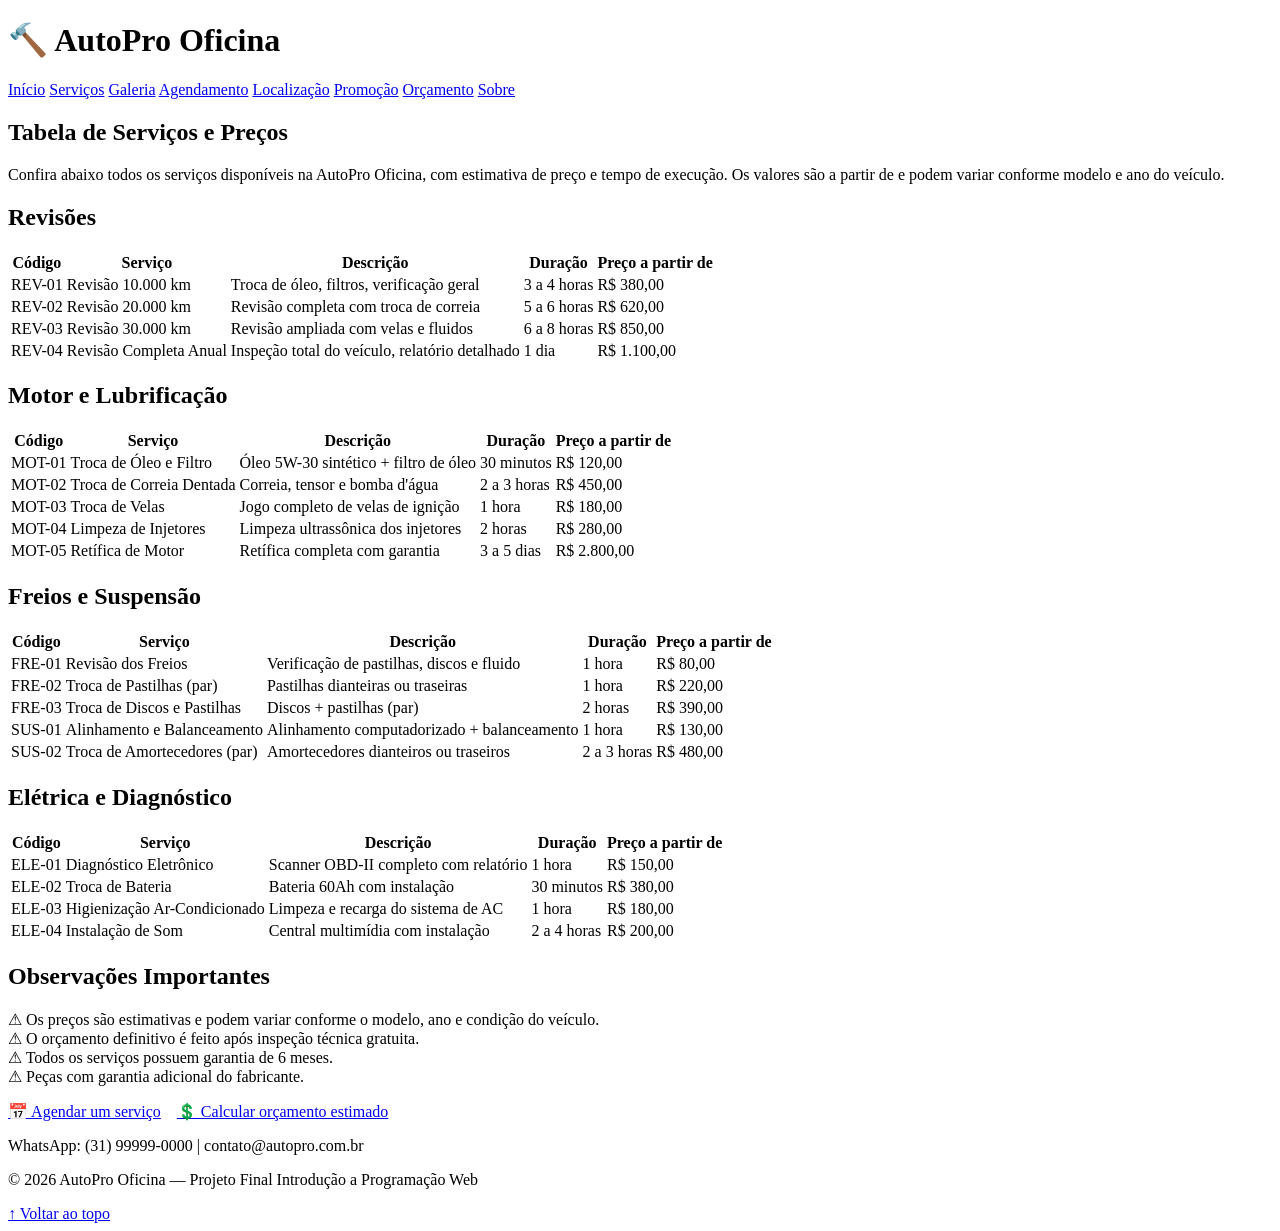
==== pages/pagina01.html @ be9093f6 "Add files via upload primeiro envio" ====
<!DOCTYPE html>
<html lang="pt-BR">

<head>
    <meta charset="UTF-8">
    <meta name="viewport" content="width=device-width, initial-scale=1.0">
    <title>Serviços e Preços — AutoPro</title>
    <link rel="stylesheet" href="../CSS/estilo.css">
</head>

<body>

    <!-- ancora de topo -->
    <div id="topo"></div>

    <!-- header fixo com menu -->
    <header>
        <h1>&#128296; AutoPro Oficina</h1>
        <nav>
            <a href="../index.html">Início</a>
            <a href="pagina01.html">Serviços</a>
            <a href="pagina02.html">Galeria</a>
            <a href="pagina03.html">Agendamento</a>
            <a href="pagina04.html">Localização</a>
            <a href="pagina05.html">Promoção</a>
            <a href="pagina06.html">Orçamento</a>
            <a href="pagina07.html">Sobre</a>
        </nav>
    </header>

    <!-- espaço para compensar o header fixo -->
    <div class="espacoheader"></div>

    <main>

        <!-- título da página -->
        <section>
            <h2>Tabela de Serviços e Preços</h2>
            <p>
                Confira abaixo todos os serviços disponíveis na AutoPro Oficina, com estimativa de preço
                e tempo de execução. Os valores são a partir de e podem variar conforme modelo e ano do veículo.
            </p>
        </section>

        <div class="separador"></div>

        <!-- tabela de revisões -->
        <section>
            <h2>Revisões</h2>

            <table>
                <thead>
                    <tr>
                        <th>Código</th>
                        <th>Serviço</th>
                        <th>Descrição</th>
                        <th>Duração</th>
                        <th>Preço a partir de</th>
                    </tr>
                </thead>
                <tbody>
                    <tr>
                        <td>REV-01</td>
                        <td>Revisão 10.000 km</td>
                        <td>Troca de óleo, filtros, verificação geral</td>
                        <td>3 a 4 horas</td>
                        <td>R$ 380,00</td>
                    </tr>
                    <tr>
                        <td>REV-02</td>
                        <td>Revisão 20.000 km</td>
                        <td>Revisão completa com troca de correia</td>
                        <td>5 a 6 horas</td>
                        <td>R$ 620,00</td>
                    </tr>
                    <tr>
                        <td>REV-03</td>
                        <td>Revisão 30.000 km</td>
                        <td>Revisão ampliada com velas e fluidos</td>
                        <td>6 a 8 horas</td>
                        <td>R$ 850,00</td>
                    </tr>
                    <tr>
                        <td>REV-04</td>
                        <td>Revisão Completa Anual</td>
                        <td>Inspeção total do veículo, relatório detalhado</td>
                        <td>1 dia</td>
                        <td>R$ 1.100,00</td>
                    </tr>
                </tbody>
            </table>
        </section>

        <div class="separador"></div>

        <!-- tabela de motor -->
        <section>
            <h2>Motor e Lubrificação</h2>

            <table>
                <thead>
                    <tr>
                        <th>Código</th>
                        <th>Serviço</th>
                        <th>Descrição</th>
                        <th>Duração</th>
                        <th>Preço a partir de</th>
                    </tr>
                </thead>
                <tbody>
                    <tr>
                        <td>MOT-01</td>
                        <td>Troca de Óleo e Filtro</td>
                        <td>Óleo 5W-30 sintético + filtro de óleo</td>
                        <td>30 minutos</td>
                        <td>R$ 120,00</td>
                    </tr>
                    <tr>
                        <td>MOT-02</td>
                        <td>Troca de Correia Dentada</td>
                        <td>Correia, tensor e bomba d'água</td>
                        <td>2 a 3 horas</td>
                        <td>R$ 450,00</td>
                    </tr>
                    <tr>
                        <td>MOT-03</td>
                        <td>Troca de Velas</td>
                        <td>Jogo completo de velas de ignição</td>
                        <td>1 hora</td>
                        <td>R$ 180,00</td>
                    </tr>
                    <tr>
                        <td>MOT-04</td>
                        <td>Limpeza de Injetores</td>
                        <td>Limpeza ultrassônica dos injetores</td>
                        <td>2 horas</td>
                        <td>R$ 280,00</td>
                    </tr>
                    <tr>
                        <td>MOT-05</td>
                        <td>Retífica de Motor</td>
                        <td>Retífica completa com garantia</td>
                        <td>3 a 5 dias</td>
                        <td>R$ 2.800,00</td>
                    </tr>
                </tbody>
            </table>
        </section>

        <div class="separador"></div>

        <!-- tabela de freios e suspensão -->
        <section>
            <h2>Freios e Suspensão</h2>

            <table>
                <thead>
                    <tr>
                        <th>Código</th>
                        <th>Serviço</th>
                        <th>Descrição</th>
                        <th>Duração</th>
                        <th>Preço a partir de</th>
                    </tr>
                </thead>
                <tbody>
                    <tr>
                        <td>FRE-01</td>
                        <td>Revisão dos Freios</td>
                        <td>Verificação de pastilhas, discos e fluido</td>
                        <td>1 hora</td>
                        <td>R$ 80,00</td>
                    </tr>
                    <tr>
                        <td>FRE-02</td>
                        <td>Troca de Pastilhas (par)</td>
                        <td>Pastilhas dianteiras ou traseiras</td>
                        <td>1 hora</td>
                        <td>R$ 220,00</td>
                    </tr>
                    <tr>
                        <td>FRE-03</td>
                        <td>Troca de Discos e Pastilhas</td>
                        <td>Discos + pastilhas (par)</td>
                        <td>2 horas</td>
                        <td>R$ 390,00</td>
                    </tr>
                    <tr>
                        <td>SUS-01</td>
                        <td>Alinhamento e Balanceamento</td>
                        <td>Alinhamento computadorizado + balanceamento</td>
                        <td>1 hora</td>
                        <td>R$ 130,00</td>
                    </tr>
                    <tr>
                        <td>SUS-02</td>
                        <td>Troca de Amortecedores (par)</td>
                        <td>Amortecedores dianteiros ou traseiros</td>
                        <td>2 a 3 horas</td>
                        <td>R$ 480,00</td>
                    </tr>
                </tbody>
            </table>
        </section>

        <div class="separador"></div>

        <!-- tabela de elétrica -->
        <section>
            <h2>Elétrica e Diagnóstico</h2>

            <table>
                <thead>
                    <tr>
                        <th>Código</th>
                        <th>Serviço</th>
                        <th>Descrição</th>
                        <th>Duração</th>
                        <th>Preço a partir de</th>
                    </tr>
                </thead>
                <tbody>
                    <tr>
                        <td>ELE-01</td>
                        <td>Diagnóstico Eletrônico</td>
                        <td>Scanner OBD-II completo com relatório</td>
                        <td>1 hora</td>
                        <td>R$ 150,00</td>
                    </tr>
                    <tr>
                        <td>ELE-02</td>
                        <td>Troca de Bateria</td>
                        <td>Bateria 60Ah com instalação</td>
                        <td>30 minutos</td>
                        <td>R$ 380,00</td>
                    </tr>
                    <tr>
                        <td>ELE-03</td>
                        <td>Higienização Ar-Condicionado</td>
                        <td>Limpeza e recarga do sistema de AC</td>
                        <td>1 hora</td>
                        <td>R$ 180,00</td>
                    </tr>
                    <tr>
                        <td>ELE-04</td>
                        <td>Instalação de Som</td>
                        <td>Central multimídia com instalação</td>
                        <td>2 a 4 horas</td>
                        <td>R$ 200,00</td>
                    </tr>
                </tbody>
            </table>
        </section>

        <div class="separador"></div>

        <!-- observações -->
        <section>
            <h2>Observações Importantes</h2>
            <p>
                &#9888; Os preços são estimativas e podem variar conforme o modelo, ano e condição do veículo.<br>
                &#9888; O orçamento definitivo é feito após inspeção técnica gratuita.<br>
                &#9888; Todos os serviços possuem garantia de 6 meses.<br>
                &#9888; Peças com garantia adicional do fabricante.
            </p>
            <div class="separador"></div>
            <p>
                <a href="pagina03.html">&#128197; Agendar um serviço</a>
                &nbsp;&nbsp;
                <a href="pagina06.html">&#128178; Calcular orçamento estimado</a>
            </p>
        </section>

    </main>

    <footer>
        <p class="rodape">WhatsApp: (31) 99999-0000 | contato@autopro.com.br</p>
        <p class="rodape">&#169; 2026 AutoPro Oficina — Projeto Final Introdução a Programação Web</p>
        <a class="voltar" href="#topo" rel="nofollow">&#8593; Voltar ao topo</a>
    </footer>

</body>

</html>
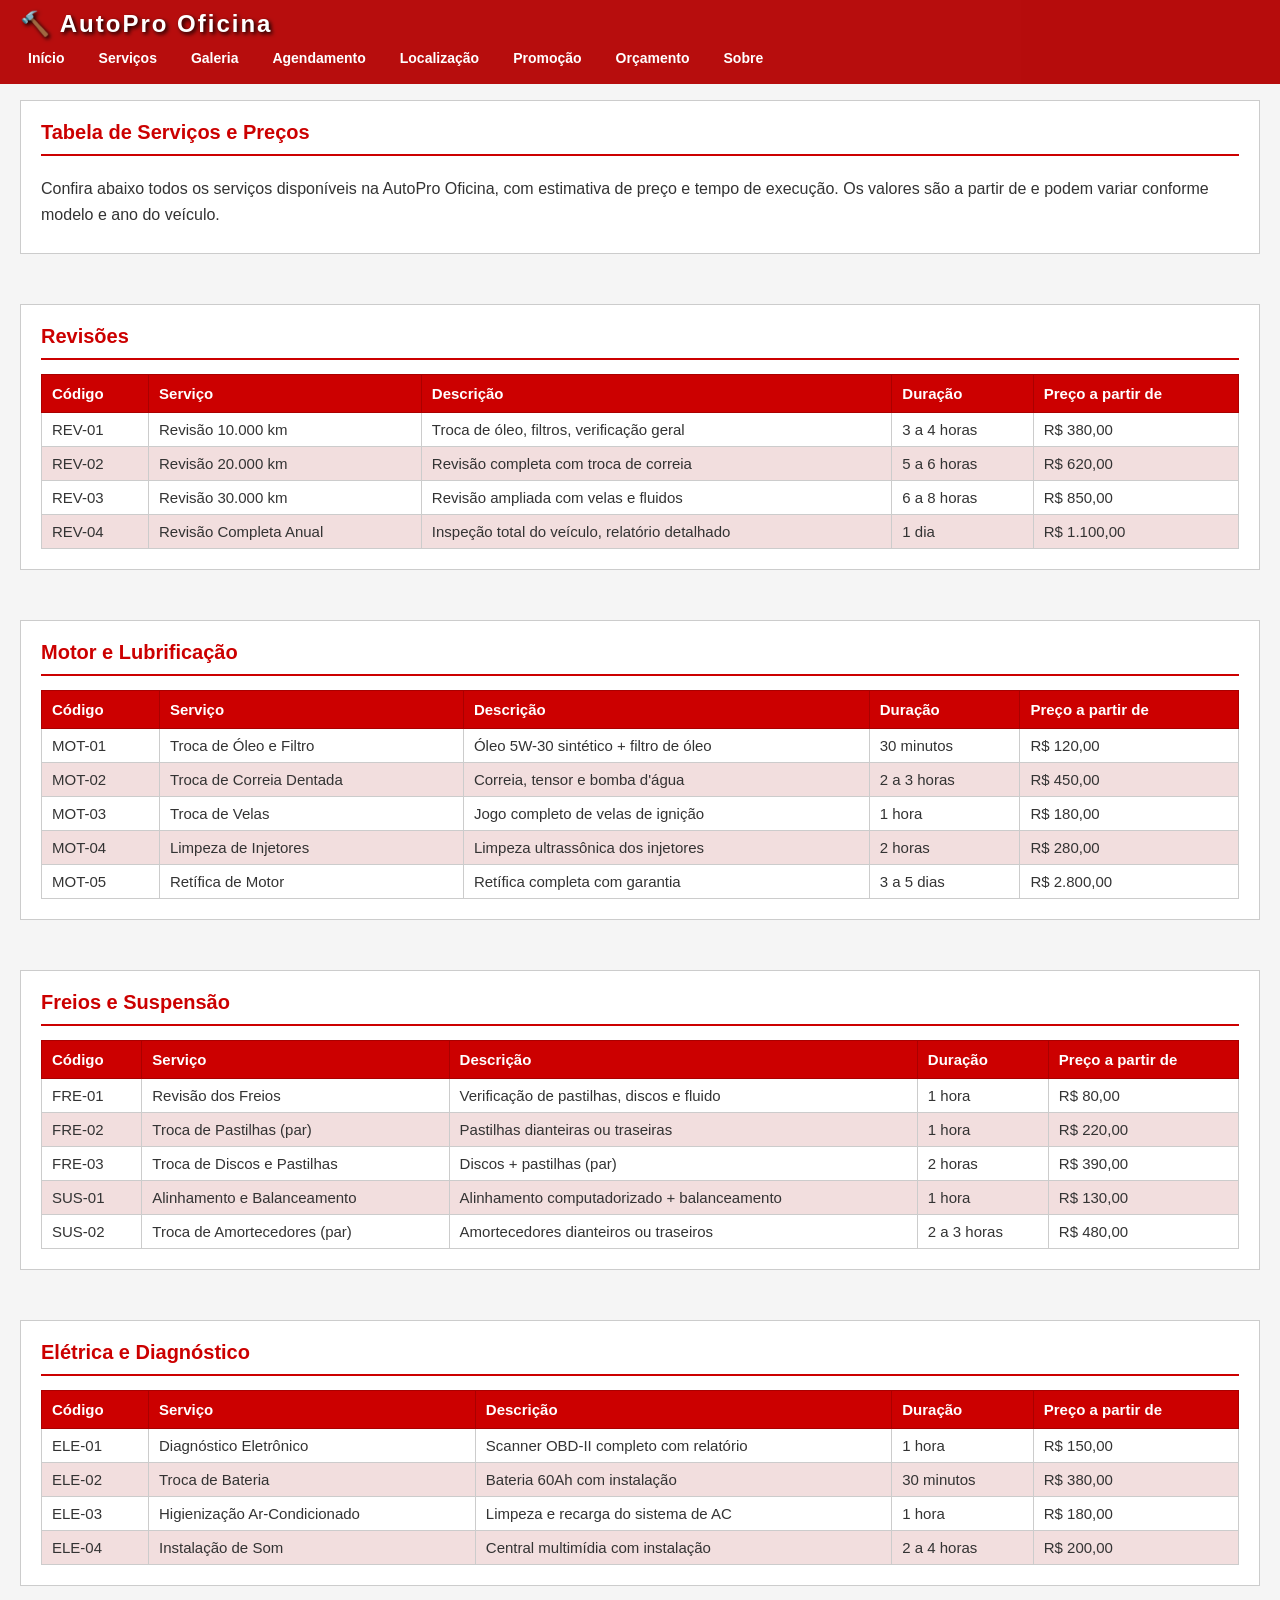
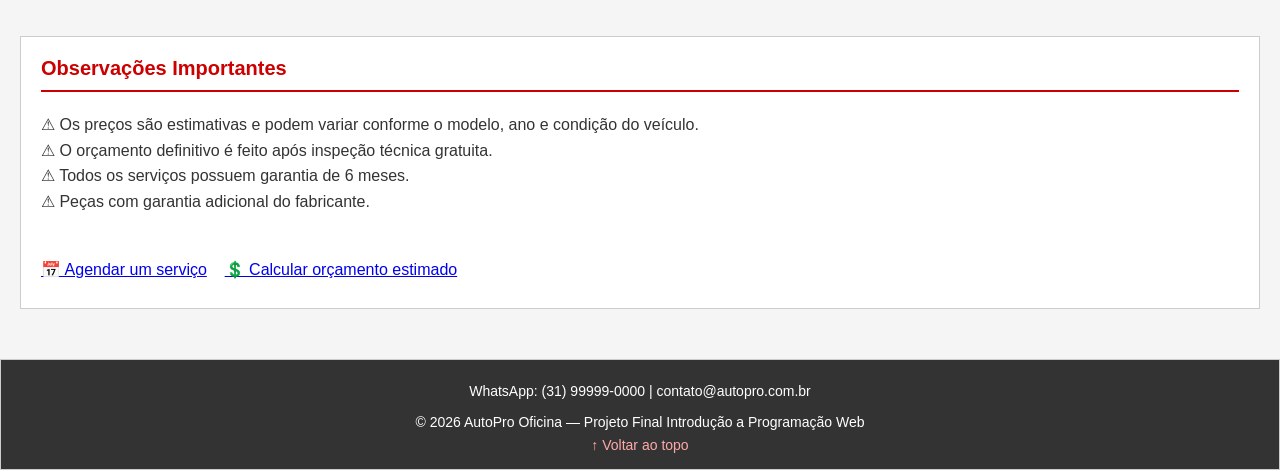
==== commit 353a790e: "Finalização do site AutoPro: Restauração da estrutura de pastas, mapas clicáveis e documentação fina" ====
--- a/pages/pagina01.html
+++ b/pages/pagina01.html
@@ -28,7 +28,6 @@
         </nav>
     </header>
 
-    <!-- espaço para compensar o header fixo -->
     <div class="espacoheader"></div>
 
     <main>
@@ -281,4 +280,4 @@
 
 </body>
 
-</html>
+</html>
--- a/CSS/estilo.css
+++ b/CSS/estilo.css
@@ -0,0 +1,373 @@
+/* ============================================
+   AutoPro — Oficina Mecânica
+   Arquivo: estilo.css
+   Disciplina: Introdução a Programação Web
+   Professor: Gilmar Luiz de Borba
+   ============================================ */
+
+* {
+    margin: 0px;
+    border: 0px;
+    padding: 0px;
+    box-sizing: border-box;
+    font-family: Arial, Helvetica, sans-serif;
+}
+
+html {
+    font-size: 62.5%;
+}
+
+
+body {
+    background-color: #f5f5f5;
+}
+
+header {
+    position: fixed;
+    top: 0px;
+    left: 0px;
+    width: 100%;
+    background-color: rgba(180, 0, 0, 0.95);
+    padding: 10px 20px;
+    z-index: 100;
+}
+
+header h1 {
+    font-size: 2.4rem;
+    color: #ffffff;
+    text-shadow: 2px 2px 4px #000000;
+    letter-spacing: 2px;
+}
+
+nav {
+    display: flex;
+    flex-wrap: nowrap;
+    overflow-x: auto;
+    padding: 8px 0px 4px 0px;
+    word-spacing: 5px;
+}
+
+nav a {
+    color: #ffffff;
+    text-decoration: none;
+    font-size: 1.4rem;
+    font-weight: bold;
+    margin-right: 18px;
+    padding: 4px 8px;
+    white-space: nowrap;
+    transition: all 400ms ease-in-out;
+}
+
+nav a:hover {
+    background-color: #ffffff;
+    color: #cc0000;
+}
+
+.espacoheader {
+    padding-top: 80px;
+}
+
+main {
+    padding: 20px;
+}
+
+.separador {
+    padding-top: 15px;
+    padding-bottom: 15px;
+}
+
+section {
+    border: 1px solid #cccccc;
+    background-color: #ffffff;
+    padding: 20px;
+    margin-bottom: 20px;
+}
+
+h2 {
+    font-size: 2.0rem;
+    color: #cc0000;
+    padding-bottom: 10px;
+    border-bottom: 2px solid #cc0000;
+    margin-bottom: 14px;
+}
+
+
+p {
+    font-size: 1.6rem;
+    line-height: 1.6;
+    color: #333333;
+    padding: 6px 0px;
+}
+
+img {
+    max-width: 100%;
+    height: auto;
+}
+
+
+figure {
+    text-align: center;
+    padding: 10px 0px;
+}
+
+table {
+    width: 100%;
+    border-collapse: collapse;
+    font-size: 1.5rem;
+    margin-top: 10px;
+}
+
+
+th {
+    background-color: #cc0000;
+    color: #ffffff;
+    padding: 10px;
+    border: 1px solid #aa0000;
+    text-align: left;
+}
+
+td {
+    padding: 8px 10px;
+    border: 1px solid #cccccc;
+    color: #333333;
+}
+
+tbody tr:nth-child(even) {
+    background-color: #f2dede;
+}
+
+tbody tr:hover {
+    background-color: #ffcccc;
+    transition: all 300ms ease-in-out;
+}
+
+.grade {
+    display: grid;
+    grid-template-columns: repeat(3, 1fr);
+    gap: 16px;
+    margin-top: 10px;
+}
+
+.grade-item {
+    border: 1px solid #cccccc;
+    background-color: #fff5f5;
+    text-align: center;
+    padding: 10px;
+    transition: all 400ms ease-in-out;
+}
+
+.grade-item:hover {
+    background-color: #cc0000;
+    color: #ffffff;
+}
+
+.grade-item a {
+    color: #cc0000;
+    font-size: 1.4rem;
+    font-weight: bold;
+    text-decoration: none;
+    display: block;
+    margin-top: 6px;
+}
+
+.grade-item:hover a {
+    color: #ffffff;
+}
+
+.grade-item p {
+    font-size: 1.3rem;
+    color: #555555;
+    margin-top: 4px;
+}
+
+form {
+    padding: 10px 0px;
+}
+
+label {
+    font-size: 1.5rem;
+    font-weight: bold;
+    color: #333333;
+    display: block;
+    margin-top: 12px;
+    margin-bottom: 4px;
+}
+
+input[type="text"],
+input[type="email"],
+input[type="tel"],
+input[type="date"],
+select,
+textarea {
+    width: 100%;
+    padding: 8px;
+    font-size: 1.5rem;
+    border: 1px solid #cccccc;
+    background-color: #fff5f5;
+    color: #333333;
+    margin-bottom: 6px;
+}
+
+input[type="submit"] {
+    background-color: #cc0000;
+    color: #ffffff;
+    font-size: 1.6rem;
+    font-weight: bold;
+    padding: 10px 30px;
+    border: 2px solid #aa0000;
+    cursor: pointer;
+    margin-top: 14px;
+    transition: all 400ms ease-in-out;
+}
+
+input[type="submit"]:hover {
+    background-color: #aa0000;
+}
+
+input[type="reset"] {
+    background-color: #888888;
+    color: #ffffff;
+    font-size: 1.6rem;
+    padding: 10px 30px;
+    border: 2px solid #666666;
+    cursor: pointer;
+    margin-top: 14px;
+    margin-left: 10px;
+    transition: all 400ms ease-in-out;
+}
+
+input[type="reset"]:hover {
+    background-color: #555555;
+}
+
+.mapaimagem {
+    text-align: center;
+    padding: 10px 0px;
+}
+
+.botaojs {
+    background-color: #cc0000;
+    color: #ffffff;
+    font-size: 1.6rem;
+    font-weight: bold;
+    padding: 10px 24px;
+    border: 2px solid #aa0000;
+    cursor: pointer;
+    transition: all 400ms ease-in-out;
+    text-shadow: 1px 1px 2px #000000;
+}
+
+.botaojs:hover {
+    background-color: #aa0000;
+}
+
+.resultado {
+    border: 1px solid #cccccc;
+    background-color: #fff5f5;
+    padding: 14px;
+    font-size: 1.6rem;
+    color: #333333;
+    margin-top: 16px;
+}
+
+.hero {
+    background-color: #cc0000;
+    color: #ffffff;
+    text-align: center;
+    padding: 40px 20px;
+    border: 1px solid #aa0000;
+}
+
+.hero h2 {
+    font-size: clamp(2.0rem, 5vw, 4.0rem);
+    color: #ffffff;
+    border-bottom: 2px solid #ffffff;
+    text-shadow: 2px 2px 4px #000000;
+}
+
+.hero p {
+    font-size: clamp(1.4rem, 3vw, 2.0rem);
+    color: #ffe0e0;
+    margin-top: 10px;
+}
+
+.btncta {
+    display: inline-block;
+    background-color: #ffffff;
+    color: #cc0000;
+    font-size: 1.8rem;
+    font-weight: bold;
+    padding: 12px 36px;
+    border: 2px solid #ffffff;
+    text-decoration: none;
+    margin-top: 20px;
+    transition: all 400ms ease-in-out;
+    text-shadow: none;
+}
+
+.btncta:hover {
+    background-color: #aa0000;
+    color: #ffffff;
+    border-color: #ffffff;
+}
+
+.beneficios {
+    display: grid;
+    grid-template-columns: repeat(3, 1fr);
+    gap: 16px;
+    margin-top: 20px;
+}
+
+.beneficio-card {
+    border: 1px solid #cccccc;
+    background-color: #fff5f5;
+    padding: 16px;
+    text-align: center;
+}
+
+footer {
+    border: 1px solid #cccccc;
+    background-color: #333333;
+    padding: 16px 20px;
+    margin-top: 10px;
+    text-align: center;
+}
+
+.rodape {
+    font-size: 1.4rem;
+    color: #ffffff;
+    padding: 4px 0px;
+}
+
+.voltar {
+    font-size: 1.4rem;
+    color: #ffaaaa;
+    text-decoration: none;
+}
+
+.voltar:hover {
+    color: #ffffff;
+    text-decoration: underline;
+}
+
+.mensagemsite {
+    font-size: 1.4rem;
+    color: #cc0000;
+    padding: 6px 20px;
+    background-color: #fff5f5;
+    border-bottom: 1px solid #cccccc;
+}
+
+@media only screen and (max-width: 768px) {
+    .grade {
+        grid-template-columns: 1fr;
+    }
+
+    .beneficios {
+        grid-template-columns: 1fr;
+    }
+
+    header h1 {
+        font-size: clamp(1.6rem, 4vw, 2.4rem);
+    }
+}
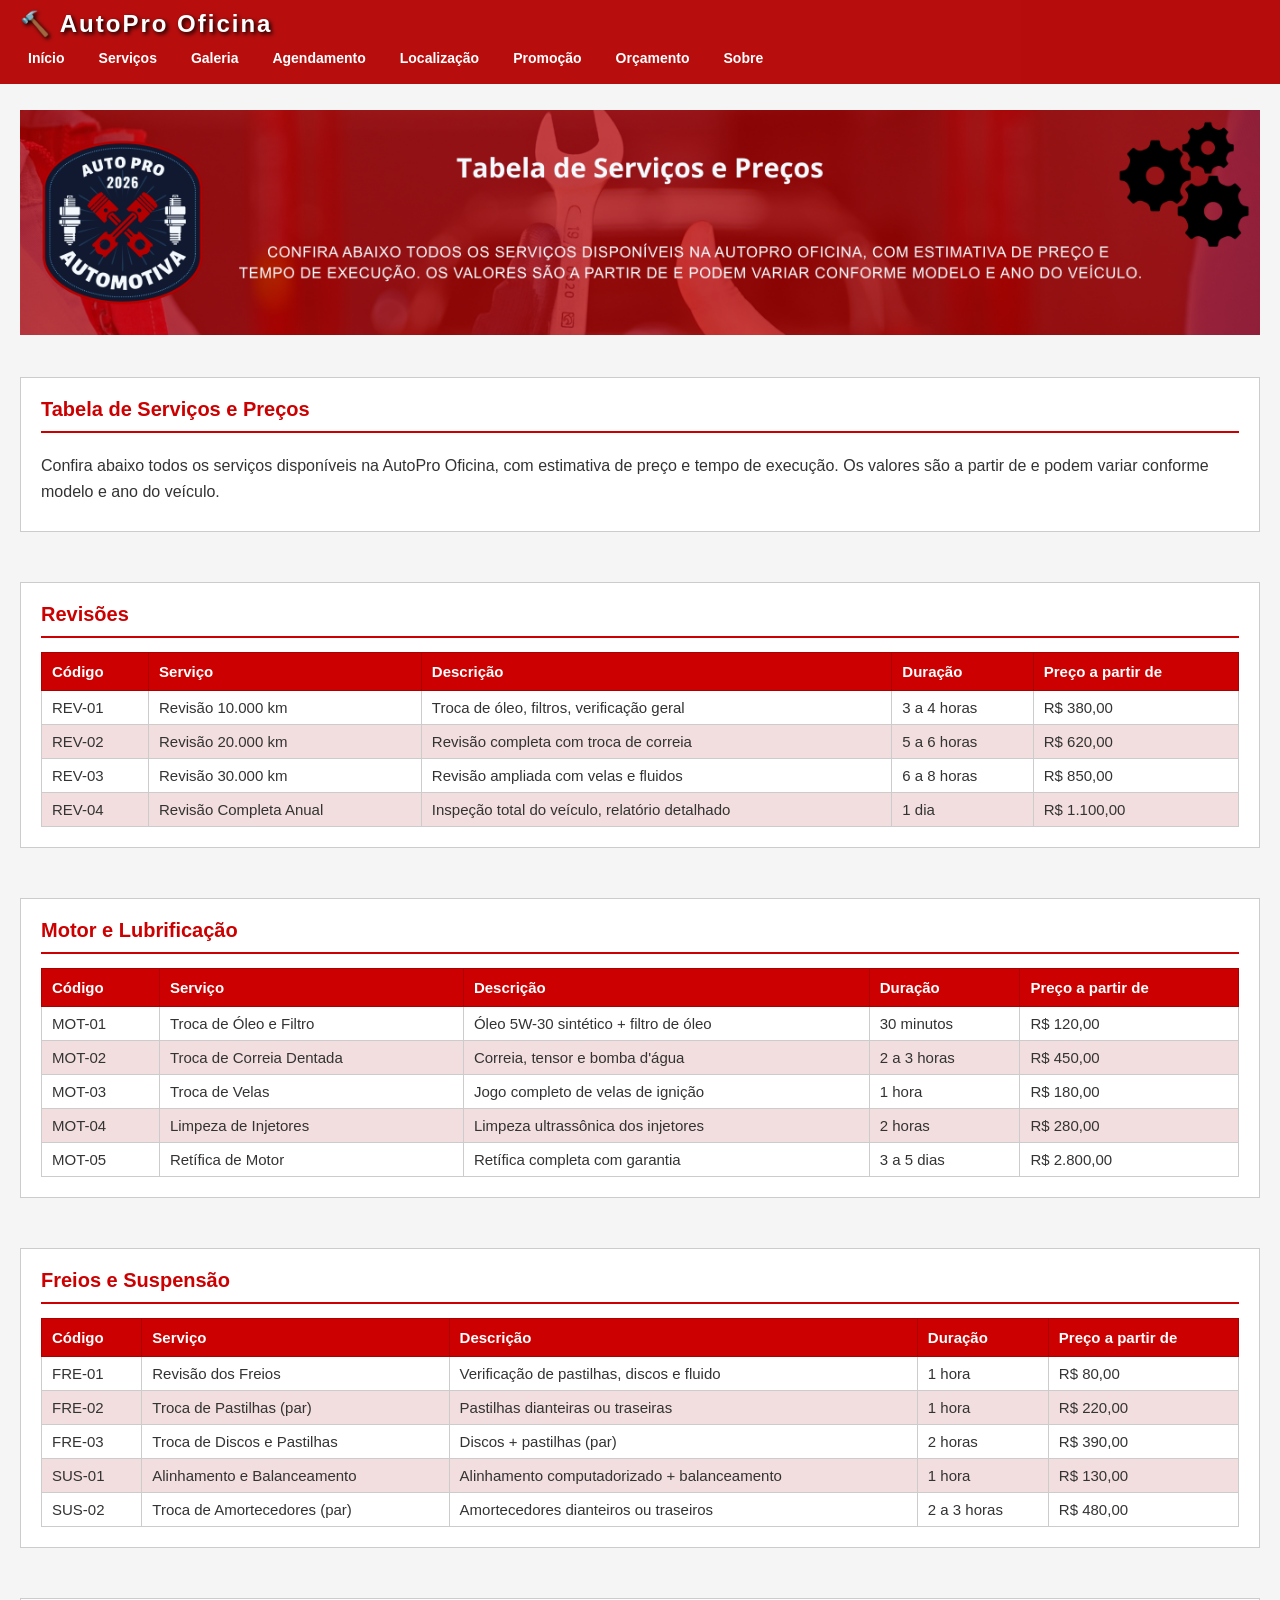
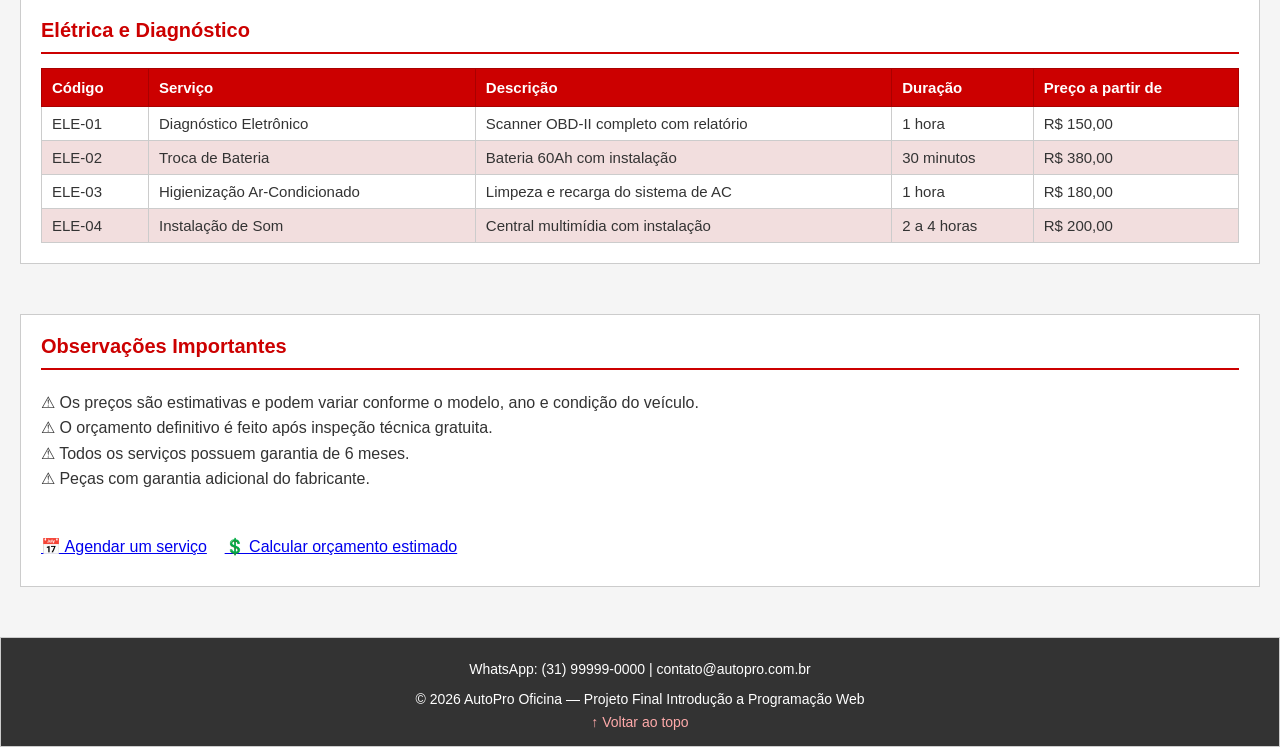
==== commit 8ac2572b: "Adiciona banners oficiais, atualiza fotos dos integrantes e adiciona fotos reais no grid de serviços" ====
--- a/pages/pagina01.html
+++ b/pages/pagina01.html
@@ -32,6 +32,13 @@
 
     <main>
 
+        <!-- banner da página -->
+        <figure>
+            <img src="../images/banner-servicos.png" alt="Banner Tabela de Serviços e Preços">
+        </figure>
+
+        <div class="separador"></div>
+
         <!-- título da página -->
         <section>
             <h2>Tabela de Serviços e Preços</h2>
--- a/CSS/estilo.css
+++ b/CSS/estilo.css
@@ -154,6 +154,13 @@
     text-align: center;
     padding: 10px;
     transition: all 400ms ease-in-out;
+}
+
+.grade-item img {
+    width: 100%;
+    height: 150px;
+    object-fit: cover;
+    border-radius: 4px;
 }
 
 .grade-item:hover {
@@ -370,4 +377,85 @@
     header h1 {
         font-size: clamp(1.6rem, 4vw, 2.4rem);
     }
+}
+
+/* Modal de anúncio (pop-up) */
+.modal-sobreposicao {
+    display: none;
+    position: fixed;
+    z-index: 2000;
+    left: 0;
+    top: 0;
+    width: 100%;
+    height: 100%;
+    background-color: rgba(0, 0, 0, 0.7);
+    justify-content: center;
+    align-items: center;
+}
+
+.modal-conteudo {
+    background-color: #ffffff;
+    padding: 30px;
+    border: 3px solid #cc0000;
+    border-radius: 8px;
+    max-width: 500px;
+    width: 90%;
+    position: relative;
+    text-align: center;
+    box-shadow: 0 4px 15px rgba(0,0,0,0.5);
+    animation: abrirModal 0.4s ease-out;
+}
+
+@keyframes abrirModal {
+    from {
+        transform: scale(0.7);
+        opacity: 0;
+    }
+    to {
+        transform: scale(1);
+        opacity: 1;
+    }
+}
+
+.modal-fechar {
+    position: absolute;
+    right: 15px;
+    top: 10px;
+    font-size: 3rem;
+    font-weight: bold;
+    color: #888888;
+    cursor: pointer;
+    transition: color 0.2s;
+}
+
+.modal-fechar:hover {
+    color: #cc0000;
+}
+
+.modal-banner h2 {
+    font-size: 2.2rem;
+    color: #cc0000;
+    margin-bottom: 15px;
+    border-bottom: none;
+}
+
+.modal-banner p {
+    font-size: 1.6rem;
+    margin-bottom: 20px;
+}
+
+.modal-botao-cta {
+    display: inline-block;
+    background-color: #cc0000;
+    color: #ffffff;
+    padding: 12px 30px;
+    font-size: 1.6rem;
+    font-weight: bold;
+    text-decoration: none;
+    border-radius: 4px;
+    transition: background-color 0.2s;
+}
+
+.modal-botao-cta:hover {
+    background-color: #aa0000;
 }
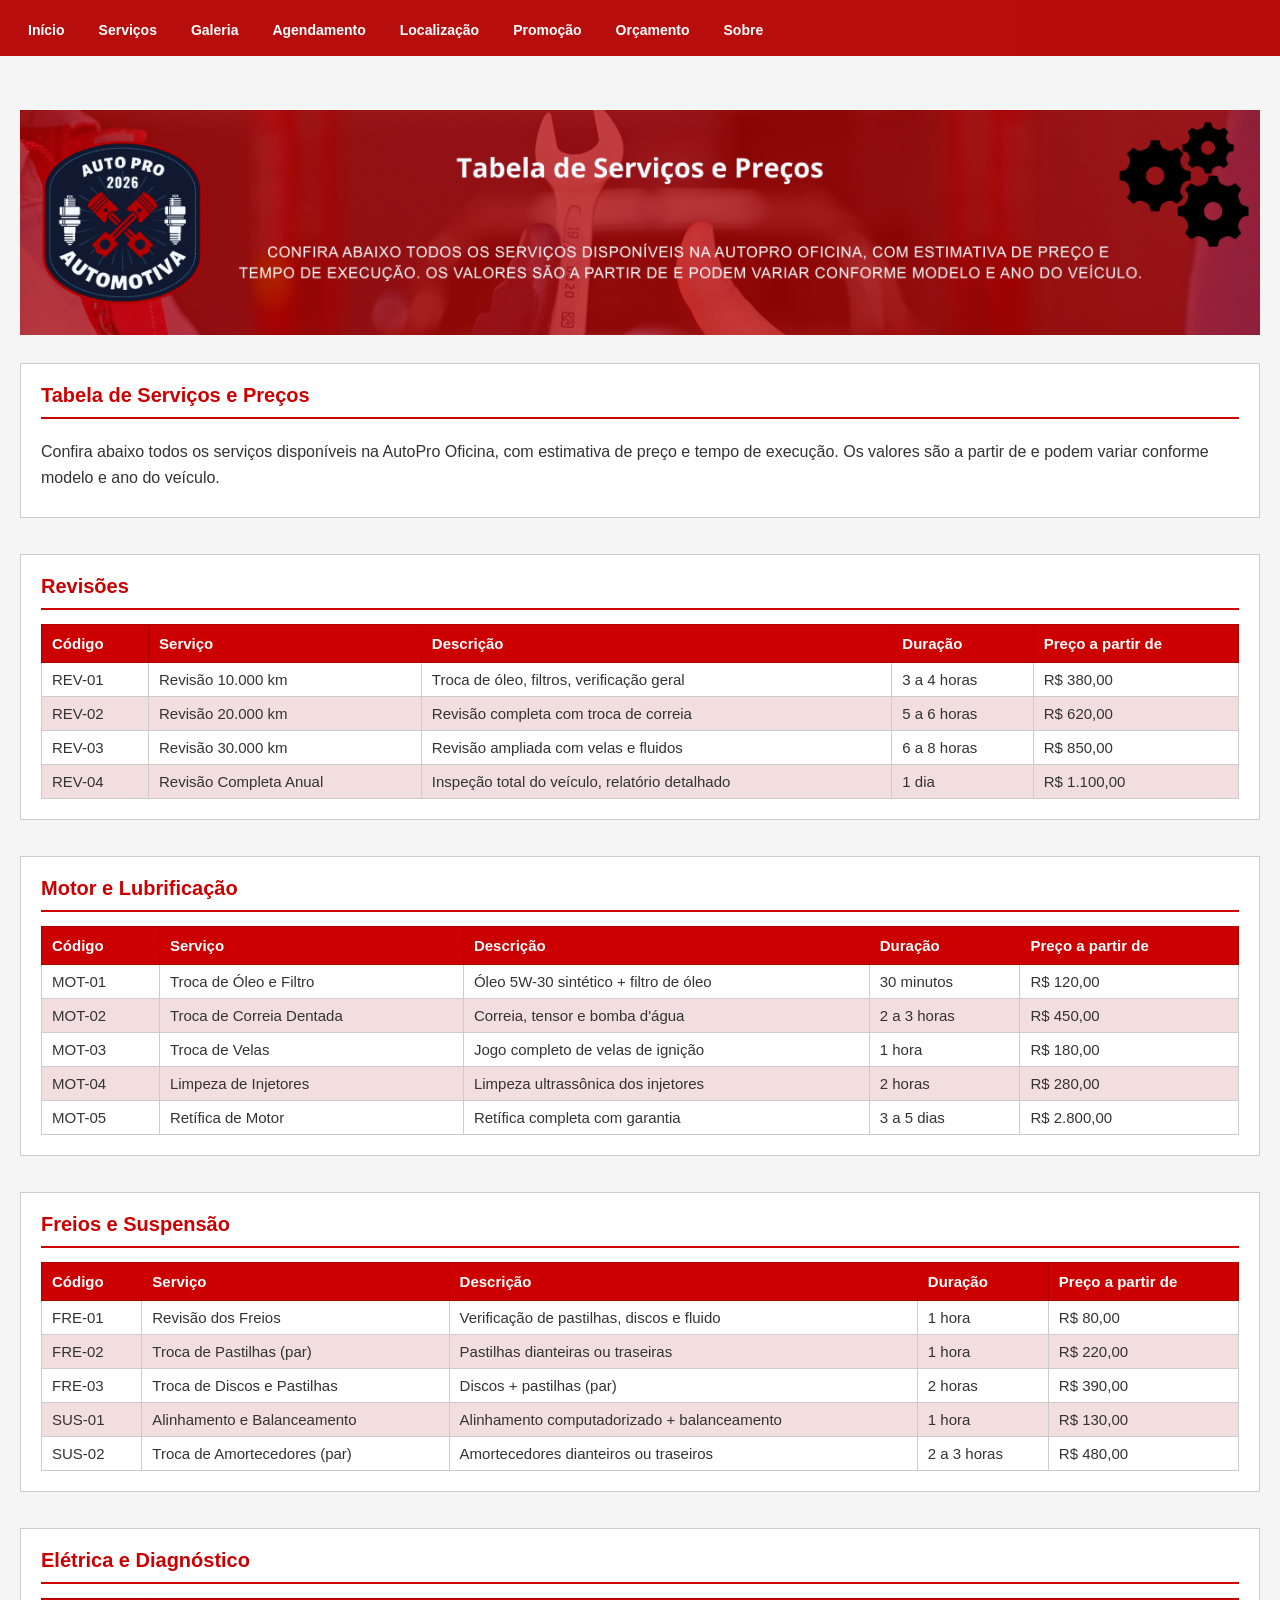
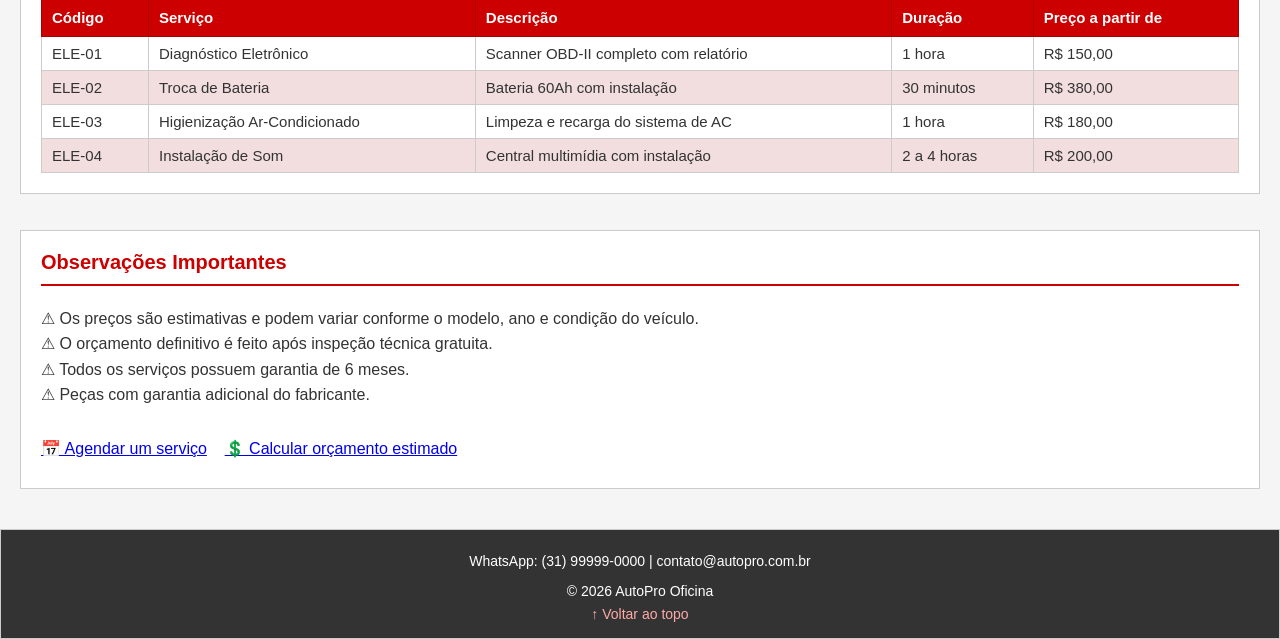
==== commit 3714760e: "Atualizacao do site: ajustes de layout, paginas HTML, CSS e novas imagens" ====
--- a/pages/pagina01.html
+++ b/pages/pagina01.html
@@ -15,7 +15,7 @@
 
     <!-- header fixo com menu -->
     <header>
-        <h1>&#128296; AutoPro Oficina</h1>
+       
         <nav>
             <a href="../index.html">Início</a>
             <a href="pagina01.html">Serviços</a>
@@ -28,7 +28,7 @@
         </nav>
     </header>
 
-    <div class="espacoheader"></div>
+    <div class="espacoheaderpequeno"></div>
 
     <main>
 
@@ -281,7 +281,7 @@
 
     <footer>
         <p class="rodape">WhatsApp: (31) 99999-0000 | contato@autopro.com.br</p>
-        <p class="rodape">&#169; 2026 AutoPro Oficina — Projeto Final Introdução a Programação Web</p>
+        <p class="rodape">&#169; 2026 AutoPro Oficina</p>
         <a class="voltar" href="#topo" rel="nofollow">&#8593; Voltar ao topo</a>
     </footer>
 
--- a/CSS/estilo.css
+++ b/CSS/estilo.css
@@ -1,10 +1,3 @@
-/* ============================================
-   AutoPro — Oficina Mecânica
-   Arquivo: estilo.css
-   Disciplina: Introdução a Programação Web
-   Professor: Gilmar Luiz de Borba
-   ============================================ */
-
 * {
     margin: 0px;
     border: 0px;
@@ -12,6 +5,22 @@
     box-sizing: border-box;
     font-family: Arial, Helvetica, sans-serif;
 }
+.banner {
+    width: 100%;
+    height: 100px;
+    overflow: hidden;
+}
+
+.banner img {
+    width: 100%;
+    height: 100%;
+    object-fit: cover;
+    object-position: center 50%; /* ajusta aqui */
+}
+
+.espacoheaderpequeno {
+    height: 90px; /* páginas sem banner — corrigido de 70px */
+}
 
 html {
     font-size: 62.5%;
@@ -64,16 +73,16 @@
 }
 
 .espacoheader {
-    padding-top: 80px;
+    padding-top: 150px;
 }
 
 main {
-    padding: 20px;
+    padding: 10px 20px; /* reduzido de 20px no topo */
 }
 
 .separador {
-    padding-top: 15px;
-    padding-bottom: 15px;
+    padding-top: 8px;  /* reduzido de 15px */
+    padding-bottom: 8px;
 }
 
 section {
@@ -458,4 +467,4 @@
 
 .modal-botao-cta:hover {
     background-color: #aa0000;
-}+}
